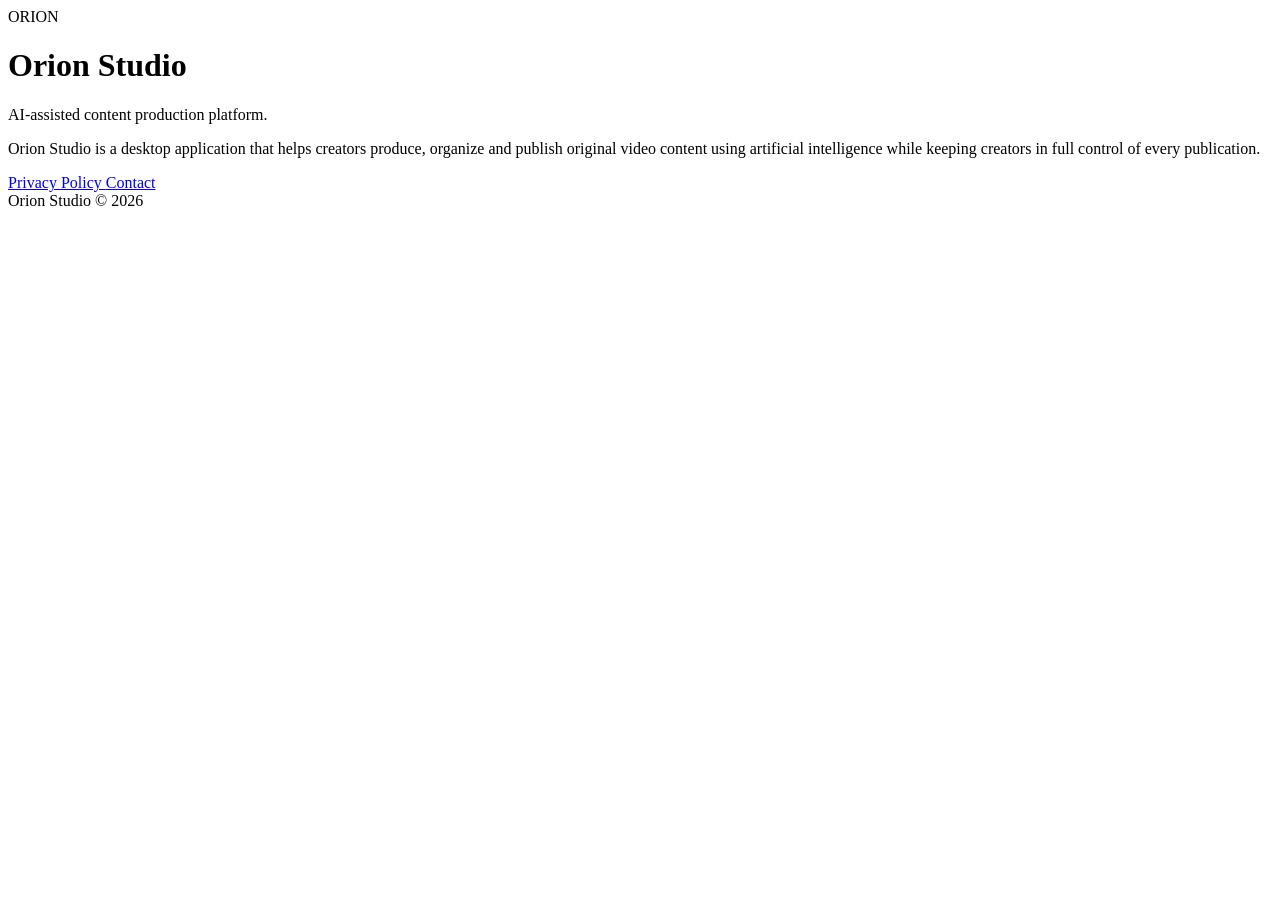
==== index.html @ 4a4ba37f "Create index.html for Orion Studio Added a basic HTML structure for Orion Studio, including a title," ====
<!DOCTYPE html>
<html lang="en">

<head>
    <meta charset="UTF-8">
    <meta name="viewport" content="width=device-width, initial-scale=1.0">
    <title>Orion Studio</title>
    <link rel="stylesheet" href="style.css">
</head>

<body>

    <main class="container">

        <div class="logo">
            ORION
        </div>

        <h1>Orion Studio</h1>

        <p class="subtitle">
            AI-assisted content production platform.
        </p>

        <p class="description">
            Orion Studio is a desktop application that helps creators produce,
            organize and publish original video content using artificial intelligence
            while keeping creators in full control of every publication.
        </p>

        <div class="buttons">

            <a href="privacy.html" class="button">
                Privacy Policy
            </a>

            <a href="mailto:Orionluciogame@gmail.com" class="button secondary">
                Contact
            </a>

        </div>

        <footer>

            Orion Studio © 2026

        </footer>

    </main>

</body>

</html>
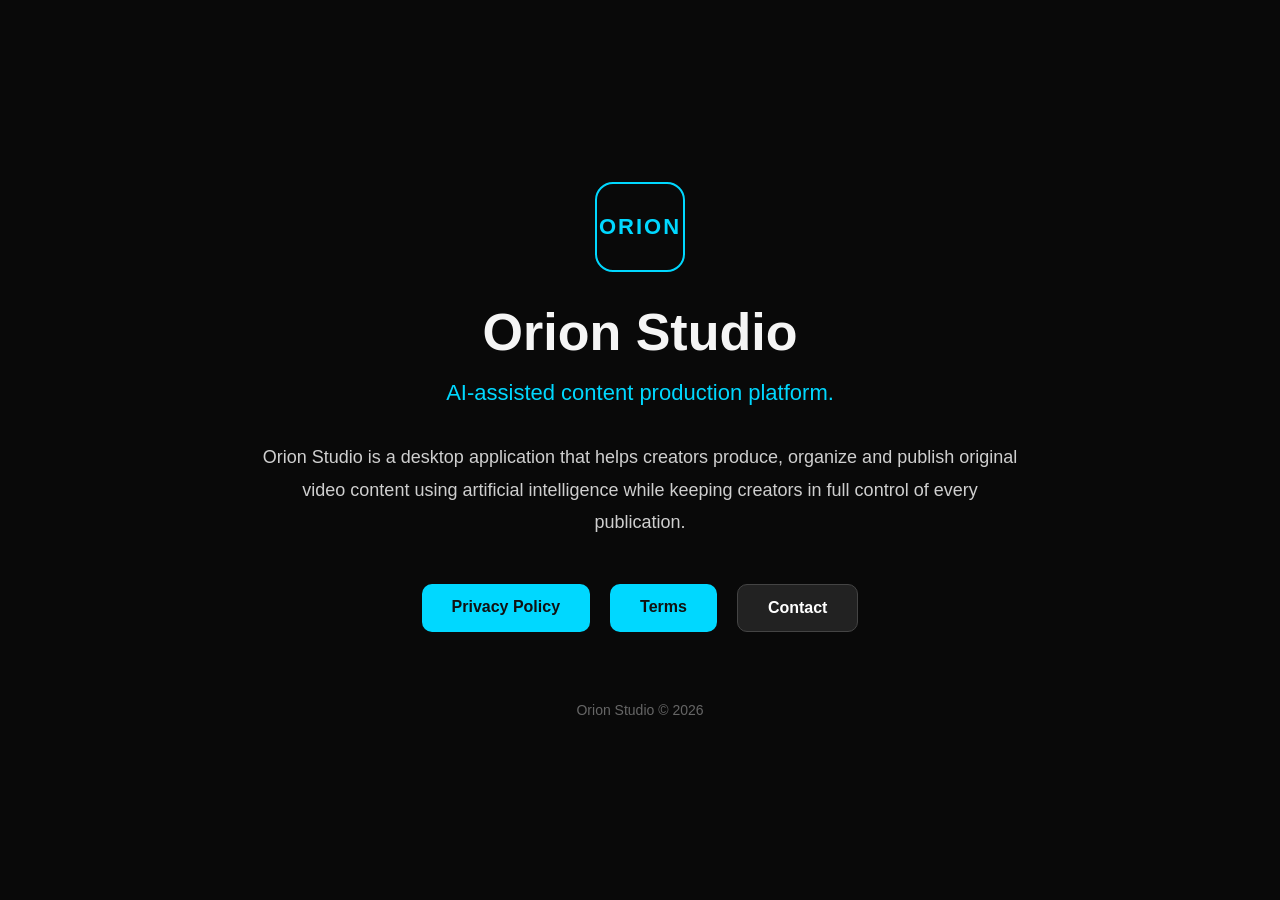
==== commit d7d6b006: "Update index.html" ====
--- a/index.html
+++ b/index.html
@@ -34,6 +34,10 @@
                 Privacy Policy
             </a>
 
+             <a href="terms.html" class="button">
+                Terms
+            </a>
+
             <a href="mailto:Orionluciogame@gmail.com" class="button secondary">
                 Contact
             </a>
--- a/style.css
+++ b/style.css
@@ -0,0 +1,191 @@
+*{
+
+margin:0;
+padding:0;
+box-sizing:border-box;
+
+}
+
+body{
+
+background:#090909;
+
+color:#f5f5f5;
+
+font-family:Segoe UI,Arial,sans-serif;
+
+display:flex;
+
+justify-content:center;
+
+align-items:center;
+
+min-height:100vh;
+
+padding:40px;
+
+}
+
+.container{
+
+max-width:760px;
+
+text-align:center;
+
+}
+
+.logo{
+
+width:90px;
+
+height:90px;
+
+border:2px solid #00d8ff;
+
+border-radius:18px;
+
+display:flex;
+
+align-items:center;
+
+justify-content:center;
+
+margin:auto;
+
+font-weight:bold;
+
+font-size:22px;
+
+letter-spacing:2px;
+
+color:#00d8ff;
+
+margin-bottom:30px;
+
+}
+
+h1{
+
+font-size:52px;
+
+margin-bottom:18px;
+
+}
+
+.subtitle{
+
+font-size:22px;
+
+color:#00d8ff;
+
+margin-bottom:35px;
+
+}
+
+.description{
+
+font-size:18px;
+
+line-height:1.8;
+
+color:#cfcfcf;
+
+margin-bottom:45px;
+
+}
+
+.buttons{
+
+display:flex;
+
+justify-content:center;
+
+gap:20px;
+
+flex-wrap:wrap;
+
+}
+
+.button{
+
+background:#00d8ff;
+
+color:#111;
+
+padding:14px 30px;
+
+border-radius:10px;
+
+text-decoration:none;
+
+font-weight:bold;
+
+transition:.2s;
+
+}
+
+.button:hover{
+
+transform:translateY(-2px);
+
+box-shadow:0 0 18px rgba(0,216,255,.4);
+
+}
+
+.secondary{
+
+background:#222;
+
+color:white;
+
+border:1px solid #444;
+
+}
+
+footer{
+
+margin-top:70px;
+
+color:#666;
+
+font-size:14px;
+
+}
+
+.privacy{
+
+max-width:900px;
+
+line-height:1.8;
+
+}
+
+.privacy h1{
+
+margin-bottom:25px;
+
+}
+
+.privacy h2{
+
+margin-top:40px;
+
+margin-bottom:12px;
+
+color:#00d8ff;
+
+}
+
+.privacy ul{
+
+margin-left:25px;
+
+margin-top:10px;
+
+}
+
+.privacy a{
+
+color:#00d8ff;
+
+}
